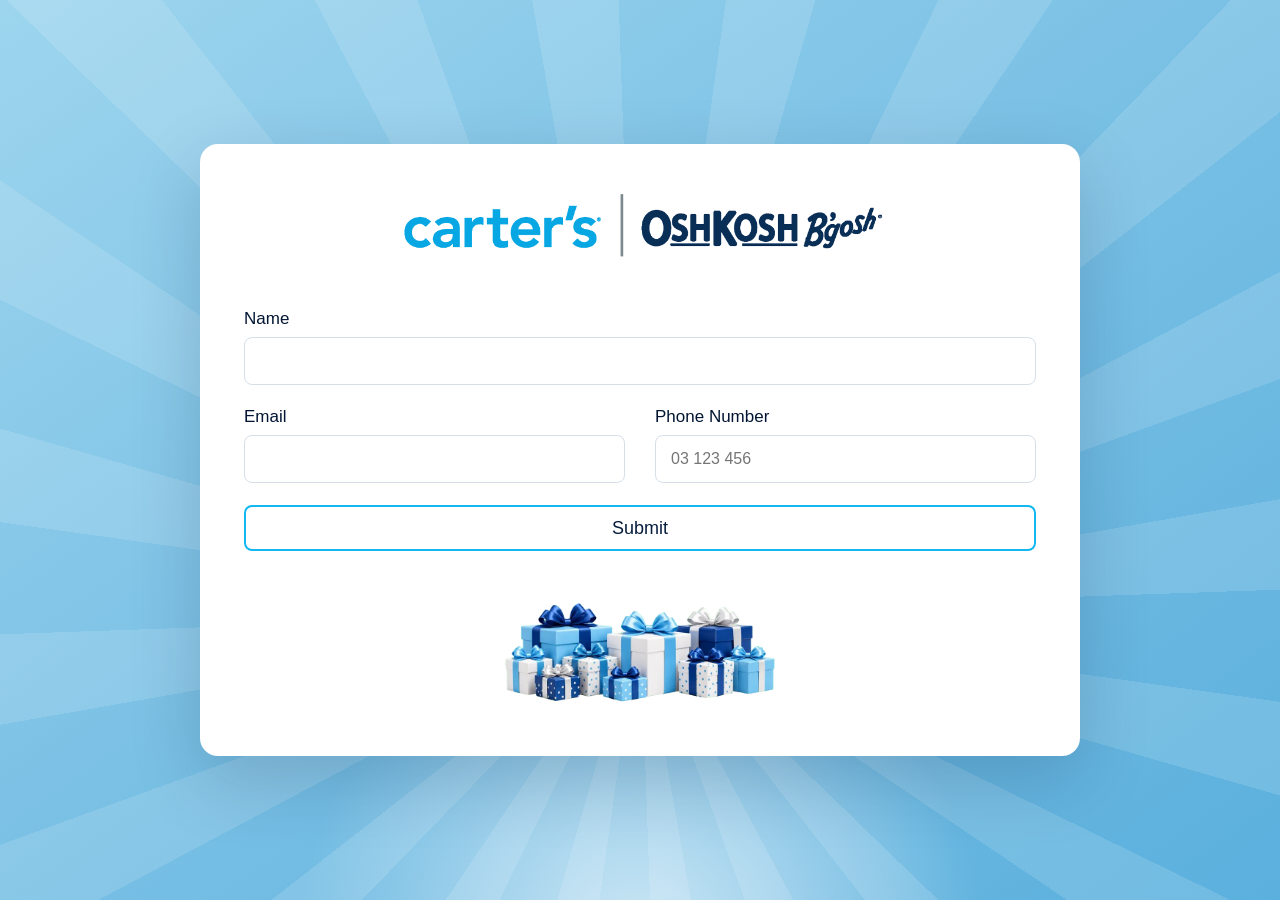
==== index.html @ 6f007356 "rotating icon" ====
<!doctype html>
<html lang="en">
  <head>
    <meta charset="UTF-8" />
    <meta name="viewport" content="width=device-width, initial-scale=1.0" />
    <title>Spin & Win | Carter's OshKosh Lebanon</title>
    <link rel="preconnect" href="https://script.google.com" />
    <link rel="preconnect" href="https://script.googleusercontent.com" />
    <link rel="preload" href="assets/wheel-bg.webp" as="image" />
    <link rel="preload" href="assets/wheel-bg-mobile.webp" as="image" />
    <link rel="preload" href="assets/wheel-stand.webp" as="image" />
    <link rel="preload" href="assets/gift-pile.webp" as="image" />
    <link rel="preload" href="assets/logo.png" as="image" />
    <link rel="stylesheet" href="style.css" />
  </head>
  <body>
    <div class="page-loader" id="pageLoader" role="status" aria-label="Loading">
      <span class="page-loader-icon" aria-hidden="true"></span>
    </div>
    <main>
      <section
        class="screen is-active"
        id="registerScreen"
        aria-label="Register to spin"
      >
        <div class="card register-card">
          <img
            class="brand-lockup"
            src="assets/logo.png"
            alt="Carter's and OshKosh B'gosh"
          />

          <form class="form-grid" id="registerForm">
            <div class="form-field">
              <label for="customerName">Name</label>
              <input
                id="customerName"
                name="customerName"
                type="text"
                autocomplete="name"
                required
              />
            </div>

            <div class="form-field">
              <label for="customerEmail">Email</label>
              <input
                id="customerEmail"
                name="customerEmail"
                type="email"
                autocomplete="email"
              />
            </div>

            <div class="form-field">
              <label for="customerPhone">Phone Number</label>
              <input
                id="customerPhone"
                name="customerPhone"
                type="tel"
                autocomplete="tel"
                inputmode="tel"
                placeholder="03 123 456"
                pattern="03[0-9 ]{6,8}"
                title="Enter a Lebanese mobile number starting with 03"
                required
              />
            </div>

            <button class="submit-btn" type="submit">Submit</button>
          </form>

          <img
            class="gift-pile"
            src="assets/gift-pile.webp"
            alt="Blue and white wrapped gifts"
          />
        </div>
      </section>

      <section
        class="screen wheel-screen"
        id="wheelScreen"
        aria-label="Spin and win"
      >
        <div class="wheel-stage">
          <h1 class="wheel-heading">Spin &amp; Win!</h1>

          <div class="wheel-area">
            <div class="wheel-wrap">
              <img
                class="wheel-stand"
                src="assets/wheel-stand.webp"
                alt=""
                aria-hidden="true"
              />
              <div class="pointer" aria-hidden="true"></div>
              <div class="wheel" id="wheel" aria-hidden="true"></div>
              <button class="go-button" id="goButton" type="button">GO</button>
            </div>

            <img class="wheel-gifts" src="assets/gift-pile.webp" alt="" />
          </div>

          <img
            class="brand-lockup bottom-brand"
            src="assets/logo.png"
            alt="Carter's and OshKosh B'gosh"
          />
        </div>
      </section>

      <section class="screen" id="resultScreen" aria-label="Spin result">
        <div class="card result-card">
          <img
            class="brand-lockup"
            src="assets/logo.png"
            alt="Carter's and OshKosh B'gosh"
          />

          <h2 class="result-title" id="resultTitle">
            You already Spun the wheel...
          </h2>
          <div class="player-details" aria-label="Player details">
            <p>Name: <span id="playerName">-</span></p>
            <p>Phone: <span id="playerPhone">-</span></p>
          </div>
          <p class="result-line">
            Result: <span id="resultName">30% Gift Voucher</span>
          </p>
          <p class="promo-label">Promocode:</p>
          <p class="promo-code" id="promoCode">GIFT30-B9HF-9ATV</p>
          <p class="hard-luck-message is-hidden" id="hardLuckMessage">
            Hard luck! Thank you for playing. We hope to see you again soon.
          </p>
          <p class="expiry">
            Expiry Date: <span id="expiryDate">26 Jun 2026, 04:45 PM</span>
          </p>
          <p class="branch-line">Only in Ghazir Branch</p>

          <div class="result-actions">
            <button class="copy-btn" id="copyButton" type="button">
              Copy Promocode
            </button>
            <button class="return-btn" id="backButton" type="button">
              Back to Register
            </button>
          </div>
        </div>
      </section>
    </main>
    <script src="script.js"></script>
  </body>
</html>
---- style.css ----
:root {
  --carters-blue: #08a9e6;
  --oshkosh-navy: #08284d;
  --deep-blue: #06355f;
  --mid-blue: #42a9dc;
  --sky: #8fcdeb;
  --pale-sky: #dff3fb;
  --white: #ffffff;
  --line: #d6dfe8;
  --text: #071d3d;
  --muted: #55708a;
  --danger: #ec1b25;
  --shadow: 0 24px 70px rgba(7, 29, 61, 0.18);
  --spin-duration: 1.8s;
}

* {
  box-sizing: border-box;
}

body {
  margin: 0;
  height: 100vh;
  height: 100svh;
  font-family: Arial, Helvetica, sans-serif;
  color: var(--text);
  background:
    radial-gradient(
      circle at 50% 105%,
      rgba(255, 255, 255, 0.68),
      transparent 30%
    ),
    repeating-conic-gradient(
      from -10deg at 50% 68%,
      rgba(255, 255, 255, 0.13) 0deg 8deg,
      transparent 8deg 18deg
    ),
    linear-gradient(145deg, #9dd5ee 0%, #76bee4 54%, #5bb0dd 100%);
  overflow: hidden;
}

button,
input {
  font: inherit;
}

button {
  -webkit-tap-highlight-color: transparent;
}

button:disabled {
  cursor: wait;
  opacity: 0.72;
}

.page-loader {
  position: fixed;
  top: max(14px, env(safe-area-inset-top));
  left: 50%;
  z-index: 1000;
  display: grid;
  width: 44px;
  height: 44px;
  place-items: center;
  border-radius: 50%;
  background: rgba(255, 255, 255, 0.96);
  box-shadow: 0 8px 24px rgba(7, 29, 61, 0.22);
  transform: translateX(-50%);
  transition: opacity 180ms ease, visibility 180ms ease;
}

.page-loader.is-hidden {
  visibility: hidden;
  opacity: 0;
}

.page-loader-icon {
  width: 25px;
  height: 25px;
  border: 3px solid rgba(8, 169, 230, 0.24);
  border-top-color: var(--carters-blue);
  border-radius: 50%;
  animation: page-loader-turn 700ms linear infinite;
}

@keyframes page-loader-turn {
  to {
    transform: rotate(360deg);
  }
}

@media (prefers-reduced-motion: reduce) {
  .page-loader-icon {
    animation-duration: 1.5s;
  }
}

.screen {
  height: 100vh;
  height: 100svh;
  display: none;
  align-items: center;
  justify-content: center;
  padding: 20px 18px;
  position: relative;
  isolation: isolate;
  overflow: hidden;
  contain: layout paint;
}

.screen.is-active {
  display: flex;
}

.brand-lockup {
  display: block;
  width: min(520px, 84%);
  height: auto;
  margin-bottom: 26px;
  margin-left: auto;
  margin-right: auto;
  object-fit: contain;
  user-select: none;
}

.card {
  width: min(880px, 100%);
  max-height: calc(100svh - 28px);
  background: var(--white);
  border-radius: 18px;
  padding: 30px 44px;
  box-shadow: var(--shadow);
  overflow: hidden;
}

.register-card {
  padding-bottom: 22px;
}

.form-grid {
  display: grid;
  grid-template-columns: 1fr 1fr;
  gap: 22px 30px;
}

.form-field:first-child {
  grid-column: 1 / -1;
}

label {
  display: block;
  margin-bottom: 8px;
  color: #021532;
  font-size: 17px;
}

input {
  width: 100%;
  min-height: 48px;
  border: 1px solid var(--line);
  border-radius: 8px;
  padding: 12px 15px;
  color: var(--text);
  outline: none;
  transition:
    border 170ms ease,
    box-shadow 170ms ease;
}

input:focus {
  border-color: var(--carters-blue);
  box-shadow: 0 0 0 4px rgba(8, 169, 230, 0.12);
}

.submit-btn,
.return-btn,
.copy-btn {
  min-height: 50px;
  border: 0;
  border-radius: 8px;
  background: var(--mid-blue);
  color: var(--white);
  padding: 0 24px;
  cursor: pointer;
  transition:
    transform 140ms ease,
    background 140ms ease,
    opacity 140ms ease;
}

.submit-btn {
  grid-column: 1 / -1;
  width: 100%;
  border: 2px solid #14b8f0;
  background: var(--white);
  color: var(--text);
  min-height: 46px;
  font-size: 18px;
}

.submit-btn:hover,
.return-btn:hover,
.copy-btn:hover {
  transform: translateY(-1px);
}

.submit-btn:active,
.return-btn:active,
.copy-btn:active {
  transform: translateY(0);
}

.submit-btn:hover {
  background: #f4fbff;
}

.gift-pile {
  display: block;
  width: min(330px, 58vw);
  max-height: 21vh;
  margin: 18px auto 0;
  object-fit: contain;
}

.screen.wheel-screen {
  --wheel-bg-image: url("assets/wheel-bg.webp");
  --stage-inline-padding: clamp(16px, 3vw, 42px);
  --stage-padding-top: clamp(30px, 5svh, 56px);
  --stage-padding-bottom: clamp(14px, 2.8svh, 30px);
  --stage-row-gap: clamp(10px, 2svh, 24px);
  --wheel-size: min(520px, 50vw, calc(100svh - 340px));
  --wheel-gift-width: min(300px, 31vw);
  --wheel-gift-gap: clamp(8px, 1.8svh, 24px);
  --wheel-heading-size: clamp(40px, 4.1vw, 58px);
  --bottom-brand-logo-width: clamp(210px, 26vw, 330px);
  --stand-scale: 122%;
  --stand-offset-y: -13%;

  align-items: stretch;
  padding: 0;
  overflow: hidden;
  background-color: #74c3e6;
  background-image: var(--wheel-bg-image);
  background-position: center;
  background-repeat: no-repeat;
  background-size: 100% 100%;
}

.wheel-stage {
  width: 100%;
  min-height: 100vh;
  min-height: 100svh;
  display: grid;
  grid-template-rows: auto minmax(0, 1fr) auto;
  gap: var(--stage-row-gap);
  justify-items: center;
  align-items: stretch;
  position: relative;
  padding: var(--stage-padding-top) var(--stage-inline-padding)
    var(--stage-padding-bottom);
  overflow: hidden;
}

.wheel-heading {
  position: relative;
  z-index: 1;
  align-self: start;
  margin: 0;
  color: var(--white);
  font-size: var(--wheel-heading-size);
  font-weight: 500;
  line-height: 1;
  letter-spacing: 0.03em;
  text-align: center;
  text-transform: uppercase;
  text-shadow: 0 4px 18px rgba(8, 40, 77, 0.15);
}

.wheel-area {
  position: relative;
  z-index: 1;
  align-self: center;
  width: var(--wheel-size);
  max-width: 100%;
  display: grid;
  grid-template-rows: auto auto;
  gap: var(--wheel-gift-gap);
  justify-items: center;
  align-content: center;
  isolation: isolate;
}

.wheel-wrap {
  position: relative;
  width: 100%;
  aspect-ratio: 1;
  display: grid;
  place-items: center;
  filter: drop-shadow(0 18px 22px rgba(8, 40, 77, 0.18));
  contain: layout paint;
}

.wheel-stand {
  position: absolute;
  top: var(--stand-offset-y);
  left: 50%;
  width: var(--stand-scale);
  height: auto;
  transform: translateX(-50%);
  pointer-events: none;
  z-index: 6;
  user-select: none;
}

.wheel-dot-layer {
  position: absolute;
  top: var(--stand-offset-y);
  left: 50%;
  width: var(--stand-scale);
  aspect-ratio: 1122 / 1402;
  transform: translateX(-50%);
  pointer-events: none;
  z-index: 5;
}

.pointer {
  position: absolute;
  top: clamp(13px, calc(var(--wheel-size) * 0.04), 22px);
  left: 50%;
  transform: translateX(-50%);
  width: 0;
  height: 0;
  border-left: clamp(14px, calc(var(--wheel-size) * 0.04), 22px) solid
    transparent;
  border-right: clamp(14px, calc(var(--wheel-size) * 0.04), 22px) solid
    transparent;
  border-top: clamp(32px, calc(var(--wheel-size) * 0.085), 48px) solid
    var(--deep-blue);
  z-index: 7;
}

.wheel {
  width: 100%;
  height: 100%;
  border-radius: 50%;
  position: relative;
  overflow: hidden;
  background: var(--deep-blue);
  border: clamp(14px, calc(var(--wheel-size) * 0.055), 30px) solid
    var(--deep-blue);
  transition: transform var(--spin-duration) cubic-bezier(0.12, 0.82, 0.2, 1);
  z-index: 2;
  transform: translateZ(0);
  backface-visibility: hidden;
  will-change: auto;
  contain: paint;
}

.wheel.is-spinning {
  will-change: transform;
}

.wheel::before {
  content: "";
  position: absolute;
  inset: 2%;
  border-radius: 50%;
  border: 2px solid rgba(255, 255, 255, 0.55);
  pointer-events: none;
}

.wheel-svg {
  position: absolute;
  inset: 0;
  width: 100%;
  height: 100%;
  display: block;
}

.slice-text {
  font-family: Arial, Helvetica, sans-serif;
  font-weight: 950;
  line-height: 1;
  text-anchor: middle;
  dominant-baseline: middle;
  text-transform: uppercase;
  pointer-events: none;
}

.slice-text.is-light {
  fill: var(--white);
}

.slice-text.is-blue {
  fill: var(--carters-blue);
}

.wheel::after {
  content: "";
  position: absolute;
  inset: 42%;
  border-radius: 50%;
  background: var(--deep-blue);
  box-shadow:
    0 0 0 7px #0b9ed7,
    0 0 0 12px rgba(255, 255, 255, 0.55);
  z-index: 3;
}

.stand-dot {
  position: absolute;
  left: calc(var(--dot-x) * 1%);
  top: calc(var(--dot-y) * 1%);
  width: 1.8%;
  aspect-ratio: 1;
  border-radius: 50%;
  background: var(--white);
  transform: translate(-50%, -50%);
}

.go-button {
  position: absolute;
  top: 50%;
  left: 50%;
  width: clamp(54px, calc(var(--wheel-size) * 0.155), 88px);
  height: clamp(54px, calc(var(--wheel-size) * 0.155), 88px);
  transform: translate(-50%, -50%);
  border-radius: 50%;
  border: clamp(5px, calc(var(--wheel-size) * 0.014), 7px) solid
    var(--deep-blue);
  background: #12aee8;
  color: var(--white);
  display: grid;
  place-items: center;
  font-size: clamp(20px, calc(var(--wheel-size) * 0.06), 34px);
  font-weight: 950;
  z-index: 8;
  cursor: pointer;
  box-shadow: 0 8px 16px rgba(8, 40, 77, 0.26);
  transition:
    transform 120ms ease,
    box-shadow 120ms ease,
    opacity 120ms ease;
  user-select: none;
  touch-action: manipulation;
}

.go-button:hover:not(:disabled) {
  box-shadow: 0 10px 20px rgba(8, 40, 77, 0.3);
}

.go-button:active {
  transform: translate(-50%, -50%) scale(0.97);
  box-shadow: 0 6px 12px rgba(8, 40, 77, 0.22);
}

.wheel-gifts {
  position: relative;
  width: var(--wheel-gift-width);
  max-width: 82vw;
  max-height: min(16svh, calc(var(--wheel-size) * 0.34));
  object-fit: contain;
  margin: 0;
  z-index: 5;
  user-select: none;
}

.bottom-brand {
  position: relative;
  z-index: 1;
  align-self: end;
  width: var(--bottom-brand-logo-width);
  max-width: 68vw;
  margin: 0 auto;
  transform: none;
  transform-origin: center center;
}

.result-card {
  text-align: center;
  min-height: 0;
  display: grid;
  align-content: center;
}

.result-card .brand-lockup {
  margin-bottom: 34px;
}

.result-title {
  margin: 0 0 16px;
  font-size: 32px;
  color: var(--oshkosh-navy);
}

.result-line,
.promo-label,
.branch-line {
  margin: 0 0 16px;
  font-size: 22px;
}

.player-details {
  display: grid;
  gap: 6px;
  margin: 0 0 16px;
  color: var(--oshkosh-navy);
  font-size: 18px;
  line-height: 1.25;
}

.player-details p {
  margin: 0;
}

.player-details span {
  font-weight: 800;
}

.promo-label {
  margin-bottom: 8px;
  font-size: 19px;
}

.promo-code {
  margin: 0 0 18px;
  color: var(--mid-blue);
  font-size: 24px;
  font-weight: 800;
  letter-spacing: 0.04em;
}

.hard-luck-message {
  margin: 0 auto 18px;
  max-width: 540px;
  color: var(--danger);
  font-size: 24px;
  font-weight: 600;
  line-height: 1.35;
}

.expiry {
  margin: 0 0 18px;
  color: var(--danger);
  font-size: 20px;
}

.promo-code.is-expired {
  color: var(--muted);
  text-decoration: line-through;
}

.result-actions {
  display: flex;
  flex-wrap: wrap;
  gap: 12px;
  justify-content: center;
  margin-top: 4px;
}

.copy-btn {
  background: var(--deep-blue);
}

.is-hidden {
  display: none;
}

@media (min-width: 1200px) and (min-height: 780px) {
  .screen.wheel-screen {
    --stage-padding-top: clamp(38px, 5svh, 58px);
    --stage-padding-bottom: clamp(18px, 2.8svh, 32px);
    --wheel-size: min(530px, 48vw, calc(100svh - 370px));
    --wheel-gift-width: min(330px, 30vw);
    --wheel-heading-size: clamp(52px, 3.7vw, 60px);
    --bottom-brand-logo-width: clamp(230px, 24vw, 350px);
  }
}

@media (min-width: 1600px) and (min-height: 850px) {
  .screen {
    padding: 30px 24px;
  }

  .card {
    width: min(980px, 100%);
    padding: 38px 54px;
  }

  .brand-lockup {
    width: min(600px, 84%);
    margin-bottom: 32px;
  }

  .form-grid {
    gap: 26px 36px;
  }

  label {
    font-size: 19px;
  }

  input {
    min-height: 54px;
    font-size: 18px;
  }

  .submit-btn,
  .return-btn,
  .copy-btn {
    min-height: 56px;
    font-size: 19px;
  }

  .gift-pile {
    width: min(390px, 54vw);
    max-height: 24vh;
    margin-top: 24px;
  }

  .screen.wheel-screen {
    --stage-padding-top: clamp(42px, 5svh, 64px);
    --stage-padding-bottom: clamp(20px, 2.8svh, 36px);
    --wheel-size: min(550px, 44vw, calc(100svh - 380px));
    --wheel-gift-width: min(350px, 28vw);
    --wheel-heading-size: clamp(56px, 3.5vw, 64px);
    --bottom-brand-logo-width: clamp(250px, 22vw, 370px);
  }

  .result-title {
    font-size: 38px;
  }

  .result-line,
  .player-details,
  .promo-label,
  .branch-line {
    font-size: 25px;
  }

  .promo-code,
  .hard-luck-message {
    font-size: 28px;
  }

  .expiry {
    font-size: 22px;
  }
}

@media (max-width: 980px) {
  .screen {
    padding: 16px 16px;
  }

  .brand-lockup {
    width: min(460px, 84%);
    margin-bottom: 22px;
  }

  .card {
    padding: 24px 30px;
  }

  .form-grid {
    gap: 18px 24px;
  }

  .gift-pile {
    width: min(300px, 58vw);
    margin-top: 14px;
  }

  .screen.wheel-screen {
    --stage-padding-top: clamp(24px, 4.2svh, 44px);
    --wheel-size: min(450px, 62vw, calc(100svh - 320px));
    --wheel-gift-width: min(280px, 42vw);
    --wheel-heading-size: clamp(36px, 4.6vw, 46px);
    --bottom-brand-logo-width: clamp(200px, 32vw, 300px);
  }

  .result-card .brand-lockup {
    margin-bottom: 26px;
  }

  .result-title {
    font-size: 28px;
  }

  .result-line,
  .player-details,
  .promo-label,
  .branch-line {
    font-size: 20px;
  }

  .promo-code {
    font-size: 22px;
  }

  .hard-luck-message {
    font-size: 22px;
  }

  .expiry {
    font-size: 18px;
  }
}

@media (max-width: 980px) and (min-width: 721px) {
  .card {
    width: min(820px, 100%);
  }

  .screen.wheel-screen {
    --wheel-size: min(460px, 64vw, calc(100svh - 310px));
    --wheel-gift-width: min(300px, 40vw);
  }
}

@media (max-width: 720px) {
  body {
    overflow: hidden;
  }

  .screen {
    height: 100vh;
    height: 100svh;
    padding: 10px 12px;
    overflow: hidden;
  }

  .card {
    width: min(100%, 500px);
    max-height: none;
    border-radius: 14px;
    padding: 18px 16px;
  }

  .form-grid {
    grid-template-columns: 1fr;
    gap: 12px;
  }

  .form-field:first-child,
  .submit-btn {
    grid-column: auto;
  }

  label {
    font-size: 15px;
  }

  input {
    min-height: 42px;
  }

  .brand-lockup {
    width: min(360px, 86%);
    margin-bottom: 16px;
  }

  .screen.wheel-screen {
    --stage-inline-padding: clamp(12px, 4vw, 22px);
    --stage-padding-top: clamp(56px, 11svh, 100px);
    --stage-padding-bottom: clamp(10px, 2svh, 18px);
    --stage-row-gap: clamp(6px, 1.2svh, 12px);
    --wheel-size: min(390px, 88vw, calc(100svh - 300px));
    --wheel-gift-width: min(250px, 62vw);
    --wheel-gift-gap: clamp(4px, 1svh, 10px);
    --wheel-heading-size: clamp(25px, 7vw, 34px);
    --bottom-brand-logo-width: clamp(170px, 54vw, 260px);
  }

  .wheel-stage {
    grid-template-rows: auto auto auto;
    align-content: start;
  }

  .bottom-brand {
    align-self: start;
    margin-top: clamp(2px, 0.8svh, 8px);
  }

  .result-card {
    min-height: 0;
  }

  .result-card .brand-lockup {
    margin-bottom: 20px;
  }

  .result-title {
    font-size: 24px;
  }

  .result-line,
  .player-details,
  .promo-label,
  .branch-line {
    font-size: 18px;
  }

  .promo-code {
    font-size: 19px;
  }

  .hard-luck-message {
    font-size: 19px;
  }

  .expiry {
    font-size: 16px;
  }
}

@media (max-width: 450px) {
  .screen {
    padding: 8px 10px;
  }

  .card {
    padding: 15px 13px;
    /* margin-bottom: 182px; */
  }

  .brand-lockup {
    width: min(320px, 88%);
    margin-bottom: 14px;
  }

  .form-grid {
    gap: 10px;
  }

  label {
    margin-bottom: 6px;
    font-size: 14px;
  }

  input {
    min-height: 40px;
    padding: 9px 11px;
  }

  .submit-btn,
  .return-btn,
  .copy-btn {
    min-height: 44px;
    padding: 0 16px;
  }

  .gift-pile {
    width: min(250px, 66vw);
    max-height: 17vh;
    margin-top: 12px;
  }

  .screen.wheel-screen {
    --stage-padding-top: clamp(48px, 10svh, 86px);
    --wheel-size: min(340px, 88vw, calc(100svh - 285px));
    --wheel-gift-width: min(220px, 58vw);
    --wheel-heading-size: clamp(24px, 7vw, 30px);
    --bottom-brand-logo-width: clamp(150px, 52vw, 230px);
  }

  .result-title {
    margin-bottom: 12px;
    font-size: 22px;
  }

  .result-line,
  .player-details,
  .promo-label,
  .branch-line {
    margin-bottom: 12px;
    font-size: 16px;
  }

  .promo-code,
  .hard-luck-message {
    margin-bottom: 14px;
    font-size: 17px;
  }

  .expiry {
    margin-bottom: 14px;
    font-size: 15px;
  }
}

@media (orientation: portrait) {
  .screen.wheel-screen {
    --wheel-bg-image: url("assets/wheel-bg-mobile.webp");
  }
}

@media (max-height: 680px) and (max-width: 720px) {
  .card {
    /* margin-top: 147px; */
    padding-top: 12px;
    padding-bottom: 12px;
  }

  .brand-lockup {
    margin-bottom: 10px;
  }

  .form-grid {
    gap: 8px;
  }

  .gift-pile {
    max-height: 13vh;
    margin-top: 8px;
  }

  .screen.wheel-screen {
    --stage-padding-top: clamp(28px, 7svh, 48px);
    --stage-padding-bottom: clamp(6px, 1.5svh, 14px);
    --stage-row-gap: clamp(4px, 1svh, 10px);
    --wheel-size: min(320px, 84vw, calc(100svh - 250px));
    --wheel-gift-width: min(210px, 56vw);
    --wheel-gift-gap: 2px;
    --wheel-heading-size: clamp(23px, 7vw, 29px);
    --bottom-brand-logo-width: clamp(140px, 48vw, 210px);
  }
}
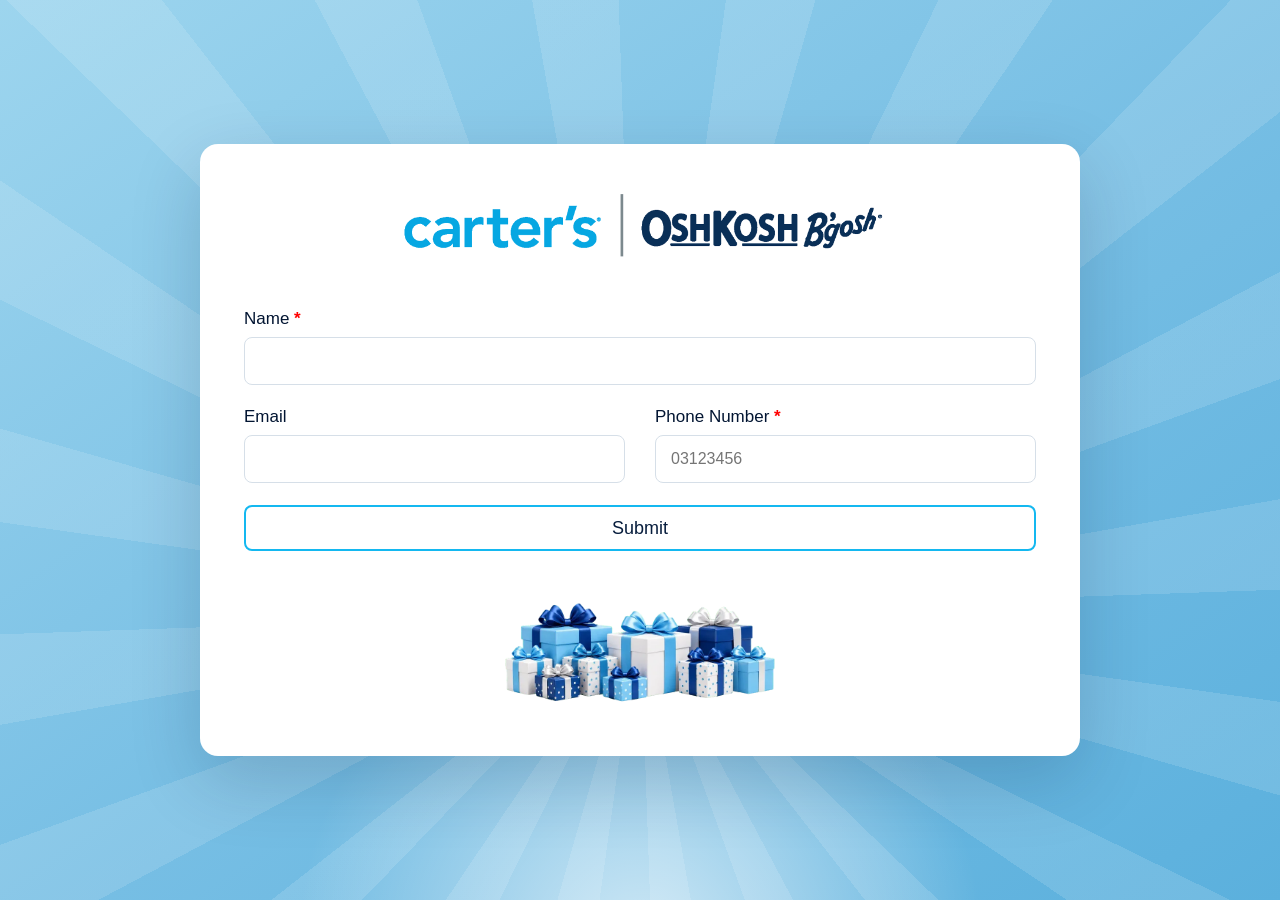
==== commit 73a6d1dc: "rotating icon" ====
--- a/index.html
+++ b/index.html
@@ -32,7 +32,9 @@
 
           <form class="form-grid" id="registerForm">
             <div class="form-field">
-              <label for="customerName">Name</label>
+              <label for="customerName">
+                Name <span class="required-sign" aria-hidden="true"style="color: red;">*</span>
+              </label>
               <input
                 id="customerName"
                 name="customerName"
@@ -53,14 +55,16 @@
             </div>
 
             <div class="form-field">
-              <label for="customerPhone">Phone Number</label>
+              <label for="customerPhone">
+                Phone Number <span class="required-sign" aria-hidden="true" style="color: red;">*</span>
+              </label>
               <input
                 id="customerPhone"
                 name="customerPhone"
                 type="tel"
                 autocomplete="tel"
                 inputmode="tel"
-                placeholder="03 123 456"
+                placeholder="03123456"
                 pattern="03[0-9 ]{6,8}"
                 title="Enter a Lebanese mobile number starting with 03"
                 required
--- a/style.css
+++ b/style.css
@@ -51,6 +51,11 @@
 button:disabled {
   cursor: wait;
   opacity: 0.72;
+}
+
+label .required-sign {
+  color: var(--danger);
+  font-weight: 700;
 }
 
 .page-loader {
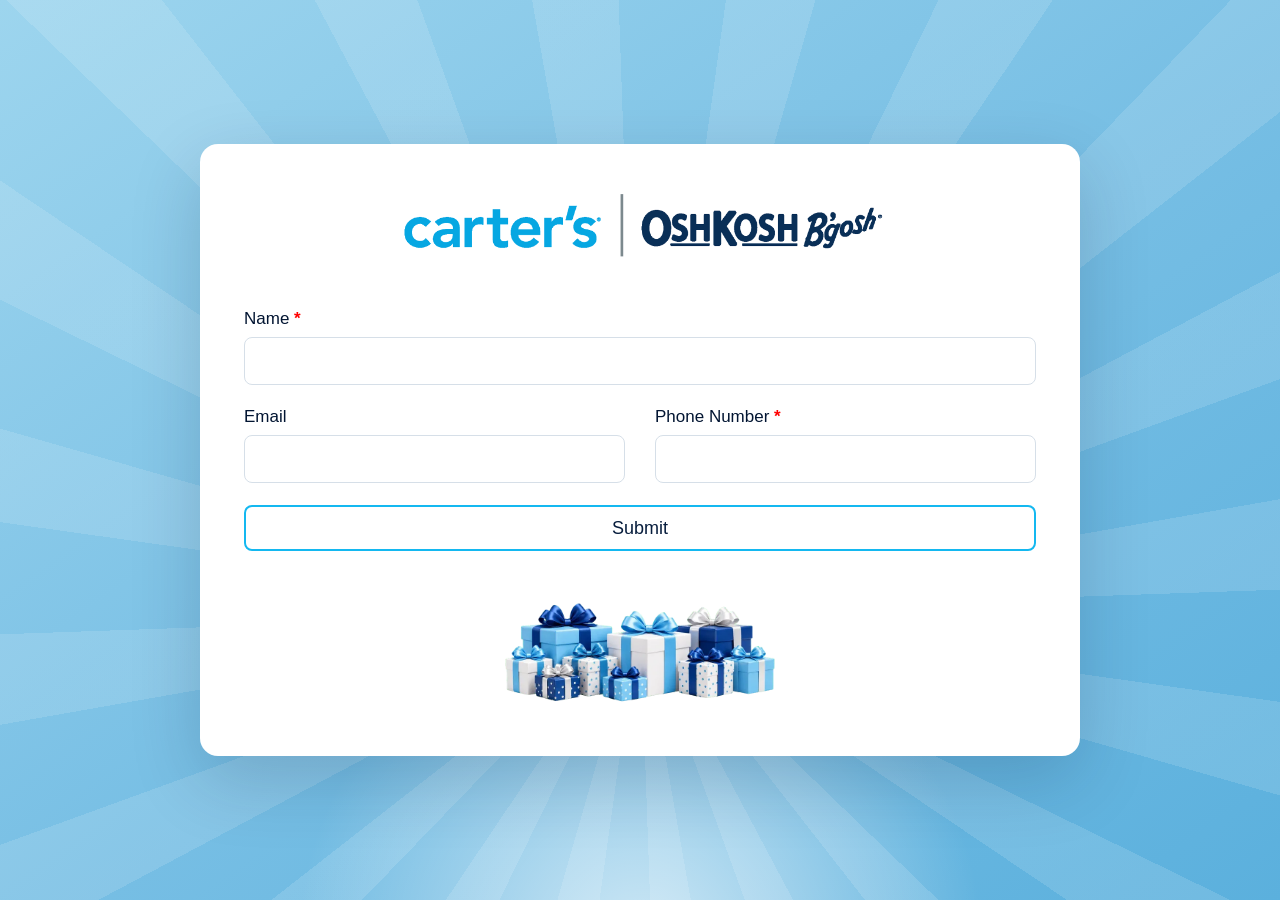
==== commit ef55682b: "rotating icon" ====
--- a/index.html
+++ b/index.html
@@ -64,9 +64,9 @@
                 type="tel"
                 autocomplete="tel"
                 inputmode="tel"
-                placeholder="03123456"
-                pattern="03[0-9 ]{6,8}"
-                title="Enter a Lebanese mobile number starting with 03"
+                placeholder=""
+                pattern="(?:03|70|71|78|79|81)[0-9 ]{6,8}"
+                title="Enter 8 digits starting with 03, 70, 71, 78, 79, or 81"
                 required
               />
             </div>
